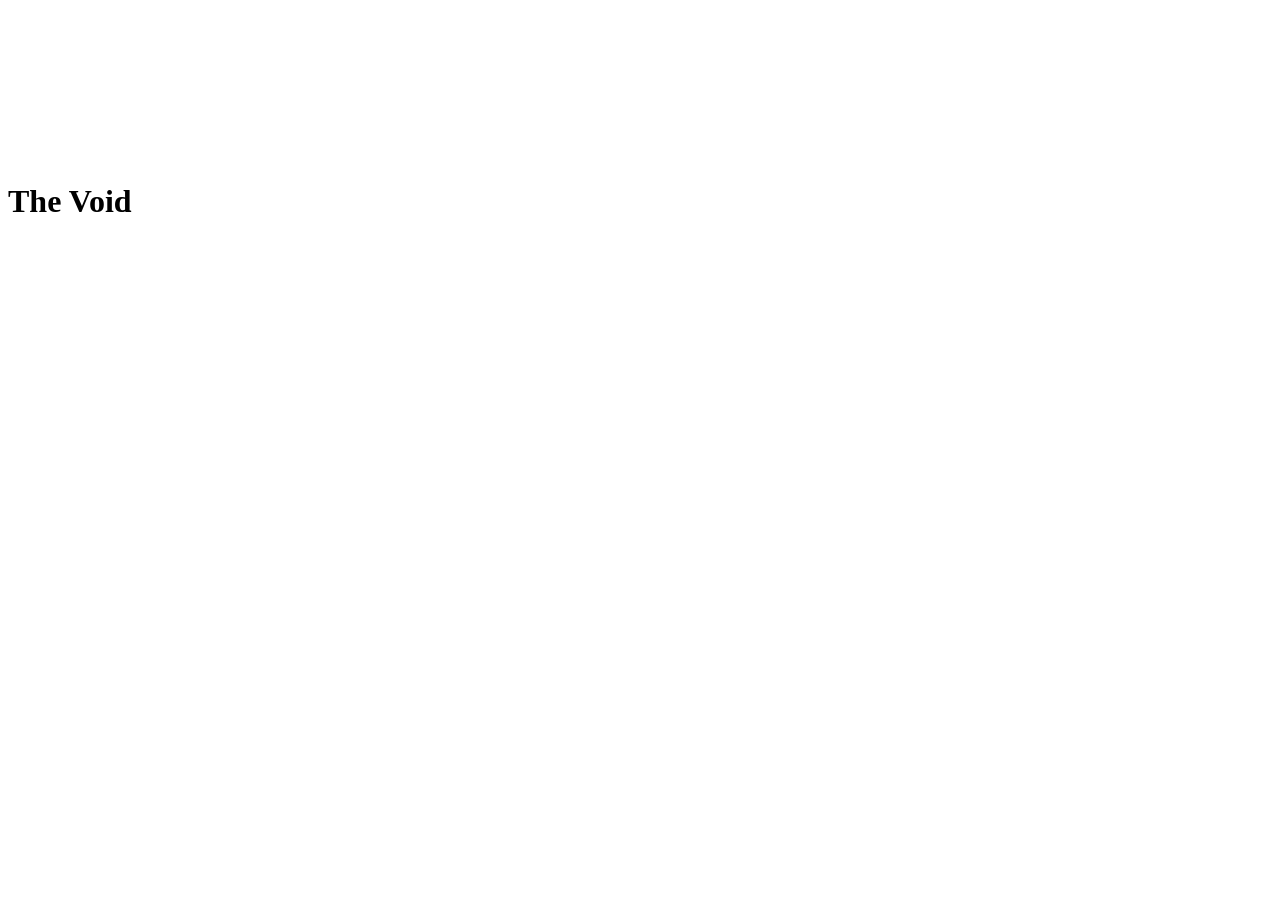
==== index.html @ 56726731 "Add The Void site" ====
<!doctype html>
<html lang="en">
<head>
<meta charset="utf-8">
<meta name="viewport" content="width=device-width, initial-scale=1, viewport-fit=cover">
<title>The Void</title>
<meta name="description" content="The Void — a quiet pixel space exploration game. Walk a small world, board your ship, fly a randomly generated galaxy and land on everything.">
<meta name="theme-color" content="#05020d">
<meta property="og:type" content="website">
<meta property="og:site_name" content="The Void">
<meta property="og:title" content="The Void">
<meta property="og:description" content="A quiet pixel space exploration game. Start on Earth, board your ship, fly a randomly generated galaxy and land on everything.">
<meta property="og:image" content="https://landrcy.github.io/the-void/assets/og.png">
<meta property="og:image:width" content="1200">
<meta property="og:image:height" content="630">
<meta name="twitter:card" content="summary_large_image">
<meta name="twitter:title" content="The Void">
<meta name="twitter:description" content="A quiet pixel space exploration game. Start on Earth, board your ship, fly a randomly generated galaxy and land on everything.">
<meta name="twitter:image" content="https://landrcy.github.io/the-void/assets/og.png">
<meta name="music-credit" content="Music: Persistence by cinameng (CC0) and Cathedral in the forest by congusbongus (CC0), via OpenGameArt.org">
<link rel="icon" href="assets/favicon.svg" type="image/svg+xml">
<link rel="stylesheet" href="assets/style.css">
</head>
<body>
<canvas id="game" aria-hidden="true"></canvas>
<h1 class="sr">The Void</h1>
<p class="sr" id="live" role="status" aria-live="polite"></p>
<div id="ui" aria-label="Controls"></div>
<div id="pad" aria-hidden="false"></div>
<noscript><p style="color:#fff;font-family:monospace;padding:1em">The Void needs JavaScript.</p></noscript>
<script src="assets/core.js"></script>
<script src="assets/gen.js"></script>
<script src="assets/planets.js"></script>
<script src="assets/planets2.js"></script>
<script src="assets/sprites.js"></script>
<script src="assets/decor.js"></script>
<script src="assets/biomes.js"></script>
<script src="assets/surface.js"></script>
<script src="assets/surface2.js"></script>
<script src="assets/surface3.js"></script>
<script src="assets/title.js"></script>
<script src="assets/space.js"></script>
<script src="assets/ui.js"></script>
<script src="assets/save.js"></script>
<script src="assets/music.js"></script>
<script src="assets/game.js"></script>
<script>VOID.game.boot();VOID.start();</script>
</body>
</html>
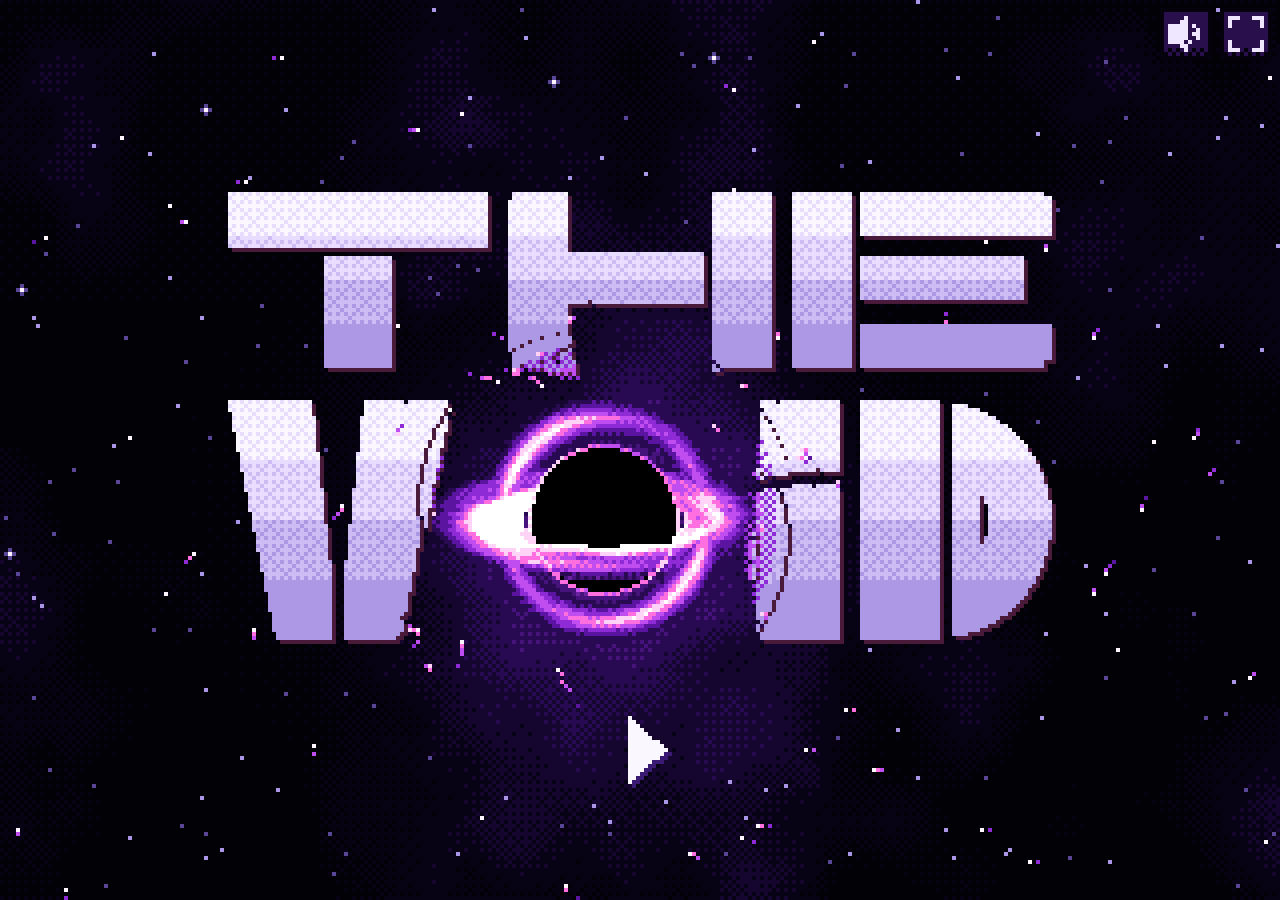
==== commit e6e87b3d: "The Void v2: story, upgrades, galaxy map" ====
--- a/index.html
+++ b/index.html
@@ -30,6 +30,7 @@
 <noscript><p style="color:#fff;font-family:monospace;padding:1em">The Void needs JavaScript.</p></noscript>
 <script src="assets/core.js"></script>
 <script src="assets/gen.js"></script>
+<script src="assets/prog.js"></script>
 <script src="assets/planets.js"></script>
 <script src="assets/planets2.js"></script>
 <script src="assets/sprites.js"></script>
@@ -40,6 +41,10 @@
 <script src="assets/surface3.js"></script>
 <script src="assets/title.js"></script>
 <script src="assets/space.js"></script>
+<script src="assets/world.js"></script>
+<script src="assets/story.js"></script>
+<script src="assets/aliens.js"></script>
+<script src="assets/galmap.js"></script>
 <script src="assets/ui.js"></script>
 <script src="assets/save.js"></script>
 <script src="assets/music.js"></script>
--- a/assets/style.css
+++ b/assets/style.css
@@ -0,0 +1,19 @@
+/* The Void — pixel UI. Palette: black #05020d, deep violet #2a0f4d, magenta-purple #c04df0, lavender #efe6ff */
+@font-face { font-family: 'VT323'; src: url(fonts/VT323-Regular.ttf) format('truetype'); font-display: swap; }
+:root { --S: 4; --ink: #05020d; --violet: #2a0f4d; --mag: #c04df0; --lav: #efe6ff; }
+* { box-sizing: border-box; -webkit-tap-highlight-color: transparent; }
+html, body { margin: 0; height: 100%; background: #05020d; overflow: hidden; overscroll-behavior: none; touch-action: none; }
+body { font-family: 'VT323', ui-monospace, monospace; color: var(--lav); -webkit-font-smoothing: none; user-select: none; -webkit-user-select: none; }
+.sr { position: absolute; width: 1px; height: 1px; margin: -1px; padding: 0; overflow: hidden; clip: rect(0 0 0 0); white-space: nowrap; border: 0; }
+canvas { image-rendering: pixelated; image-rendering: crisp-edges; image-rendering: pixelated; }
+#game { position: fixed; left: 0; top: 0; display: block; z-index: 0; background: #05020d; }
+#ui { position: fixed; top: calc(2px * var(--S) + env(safe-area-inset-top)); right: calc(2px * var(--S) + env(safe-area-inset-right)); display: flex; gap: calc(2px * var(--S)); z-index: 3; }
+.pbtn { appearance: none; border: 0; padding: 0; margin: 0; background: none; cursor: pointer; width: calc(13px * var(--S)); height: calc(13px * var(--S)); line-height: 0; }
+.pbtn[hidden] { display: none; }
+.pbtn .ico { width: 100%; height: 100%; display: block; }
+.pbtn:hover .ico, .pbtn:focus-visible .ico, .pbtn.on .ico { filter: brightness(1.6); }
+.pbtn:focus-visible { outline: var(--S, 4)px solid #c04df0; outline-offset: 0; outline-width: calc(1px * var(--S)); }
+#pad { position: fixed; left: 0; right: 0; bottom: calc(3px * var(--S) + env(safe-area-inset-bottom)); display: flex; justify-content: space-between; padding: 0 calc(3px * var(--S)); z-index: 2; pointer-events: none; }
+#pad[hidden] { display: none; }
+#pad .side { display: flex; gap: calc(3px * var(--S)); pointer-events: auto; }
+.tbtn { width: calc(19px * var(--S)); height: calc(19px * var(--S)); touch-action: none; }
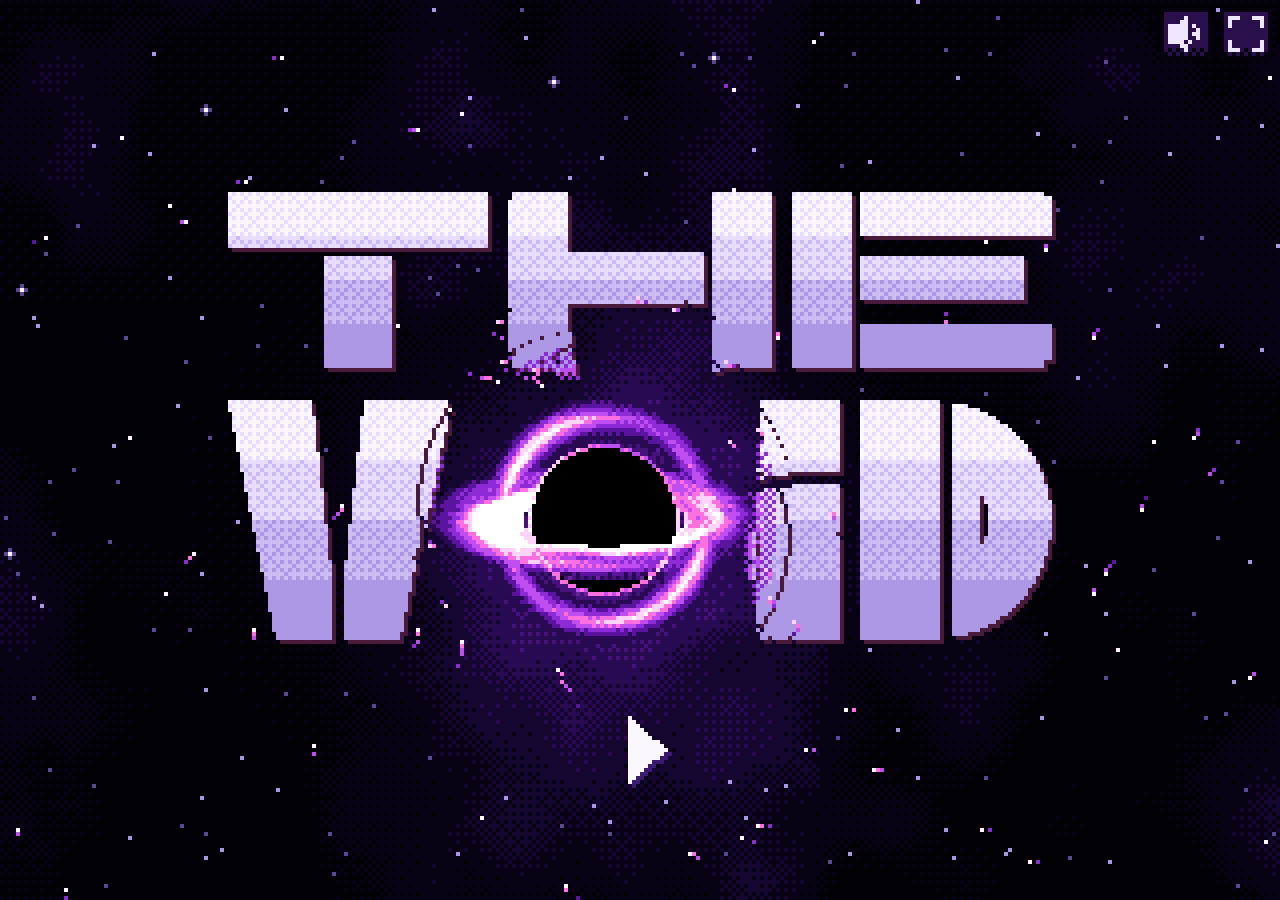
==== commit a0eff2f3: "Add hover descriptions" ====
--- a/index.html
+++ b/index.html
@@ -31,6 +31,7 @@
 <script src="assets/core.js"></script>
 <script src="assets/gen.js"></script>
 <script src="assets/prog.js"></script>
+<script src="assets/tips.js"></script>
 <script src="assets/planets.js"></script>
 <script src="assets/planets2.js"></script>
 <script src="assets/sprites.js"></script>
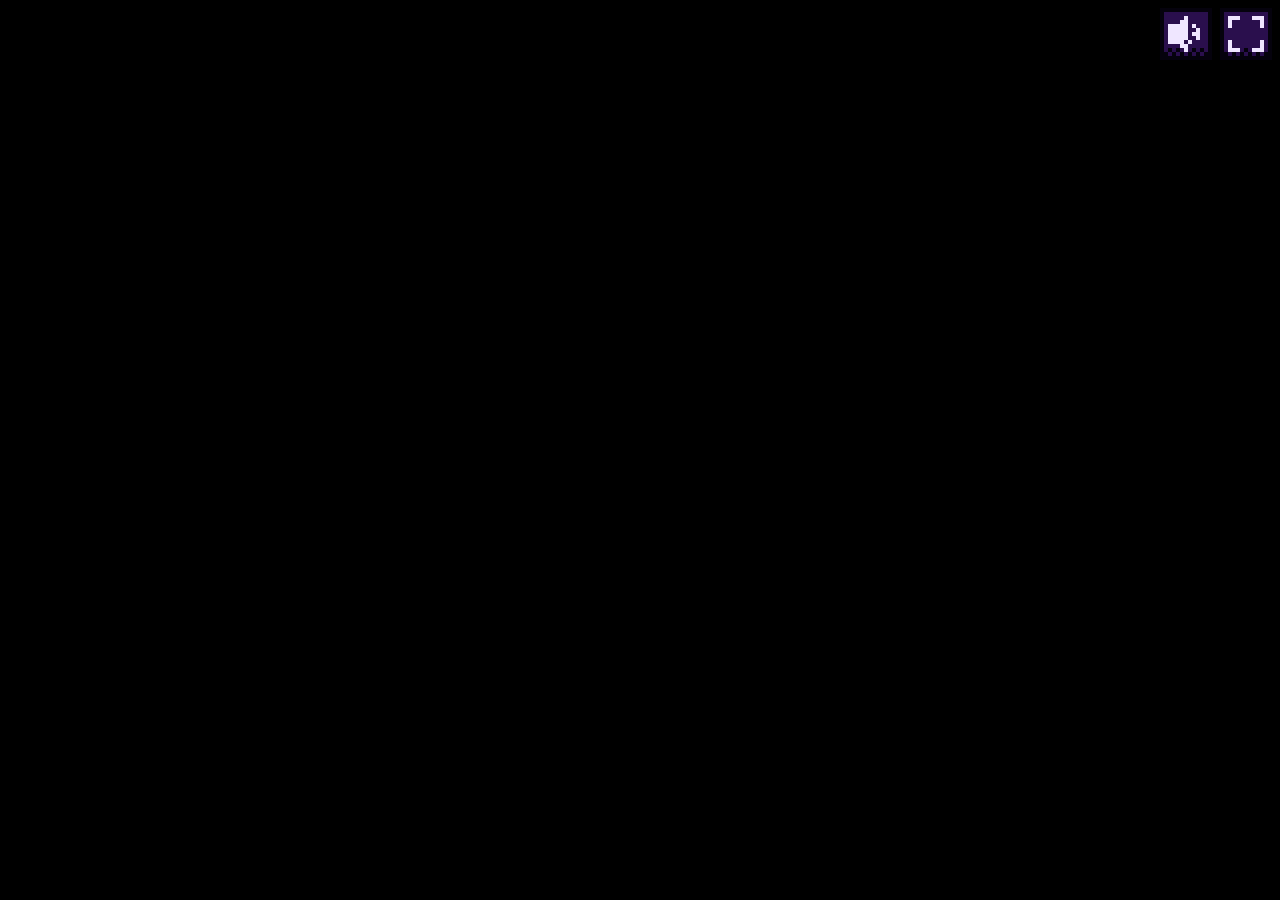
==== commit e74c9c73: "Sound, fleet, black holes, colonies" ====
--- a/index.html
+++ b/index.html
@@ -17,6 +17,7 @@
 <meta name="twitter:title" content="The Void">
 <meta name="twitter:description" content="A quiet pixel space exploration game. Start on Earth, board your ship, fly a randomly generated galaxy and land on everything.">
 <meta name="twitter:image" content="https://landrcy.github.io/the-void/assets/og.png">
+<meta name="sfx-credit" content="Sound effects: Kenney.nl Sci-Fi Sounds, Interface Sounds, Impact Sounds and Digital Audio (CC0), www.kenney.nl">
 <meta name="music-credit" content="Music: Persistence by cinameng (CC0) and Cathedral in the forest by congusbongus (CC0), via OpenGameArt.org">
 <link rel="icon" href="assets/favicon.svg" type="image/svg+xml">
 <link rel="stylesheet" href="assets/style.css">
@@ -46,10 +47,14 @@
 <script src="assets/story.js"></script>
 <script src="assets/aliens.js"></script>
 <script src="assets/galmap.js"></script>
+<script src="assets/fleet.js"></script>
+<script src="assets/bhfx.js"></script>
+<script src="assets/colony.js"></script>
 <script src="assets/ui.js"></script>
 <script src="assets/save.js"></script>
 <script src="assets/music.js"></script>
 <script src="assets/game.js"></script>
-<script>VOID.game.boot();VOID.start();</script>
+<script src="assets/sfx.js"></script>
+<script>VOID.game.boot();VOID.sfx.init();VOID.start();</script>
 </body>
 </html>
--- a/assets/style.css
+++ b/assets/style.css
@@ -17,3 +17,19 @@
 #pad[hidden] { display: none; }
 #pad .side { display: flex; gap: calc(3px * var(--S)); pointer-events: auto; }
 .tbtn { width: calc(19px * var(--S)); height: calc(19px * var(--S)); touch-action: none; }
+/* tooltips (assets/tips.js): white-on-ink panel with a pixel border; no motion, so no flicker */
+#tip { position: fixed; left: 0; top: 0; z-index: 10; pointer-events: none; width: max-content; max-width: min(300px, calc(100vw - 12px)); padding: 5px 9px 7px; background: #0b0618; color: #ffffff;
+  border: 2px solid #efe6ff; box-shadow: 0 0 0 2px #05020d, 4px 4px 0 2px #05020d; font: 20px/1.05 'VT323', ui-monospace, monospace; -webkit-font-smoothing: none; text-align: left; }
+#tip[hidden] { display: none; }
+#tip b { display: block; font-weight: normal; font-size: 23px; color: #ffffff; text-transform: uppercase; letter-spacing: .5px; border-bottom: 2px solid #3a1a6a; padding-bottom: 2px; margin-bottom: 3px; }
+#tip p { margin: 2px 0 0; color: #f2eeff; }
+#tip .st { color: #c8c0e8; } #tip .st.ok { color: #8affb0; } #tip .st.go { color: #7affe8; } #tip .st.bad { color: #ffa0ae; } #tip .st.dim { color: #c8c0e8; }
+#tip .nt { color: #ffe6a0; font-size: 18px; }
+#tip .row { display: flex; flex-wrap: wrap; align-items: center; gap: 2px 10px; margin-top: 4px; }
+#tip em { font-style: normal; color: #c8c0e8; }
+#tip .tc { display: inline-flex; align-items: center; gap: 3px; color: #ffffff; white-space: nowrap; }
+#tip .tc.no { color: #ffa0ae; }
+#tip .tc img { width: 14px; height: 14px; image-rendering: pixelated; }
+#tip .tc i { font-style: normal; color: #c8c0e8; font-size: 17px; }
+@media (max-width: 480px) { #tip { font-size: 19px; max-width: calc(100vw - 12px); } #tip b { font-size: 21px; } }
+#tip .tc.no i { color: #ffa0ae; }
